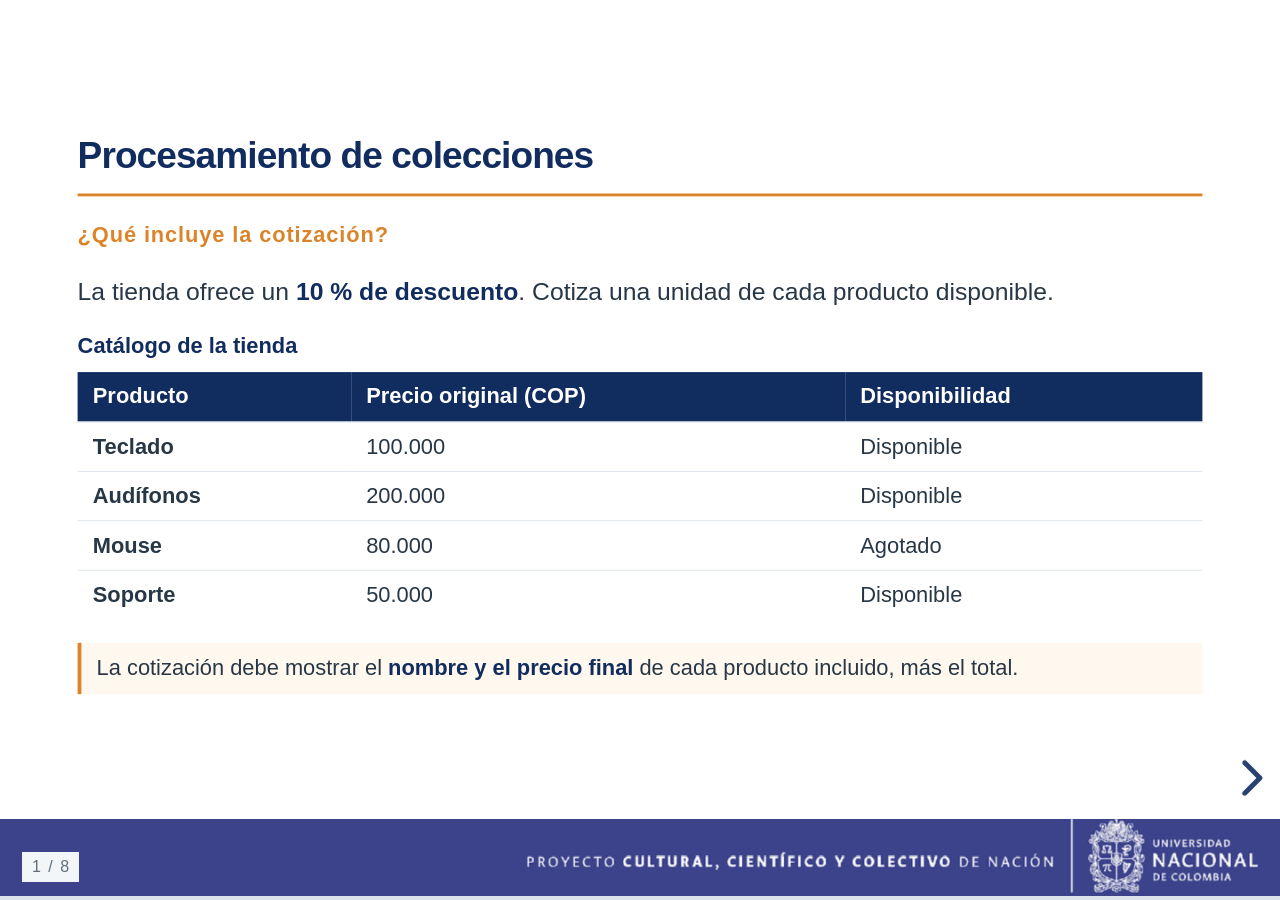
==== presentacion/colecciones.html @ 451fa521 "Presentación y sección 4 totalmente finalizada" ====
<!DOCTYPE html>
<html lang="es">
<head>
  <meta charset="UTF-8">
  <meta name="viewport" content="width=device-width, initial-scale=1">
  <meta name="description" content="Cotización en Scala con operaciones de colecciones, aplicación parcial, contraste imperativo y evaluación perezosa en Binder.">
  <title>Cotizar una promoción · Scala</title>
  <link rel="stylesheet" href="vendor/reveal-5.2.1/dist/reset.css">
  <link rel="stylesheet" href="vendor/reveal-5.2.1/dist/reveal.css">
  <link rel="stylesheet" href="vendor/reveal-5.2.1/dist/theme/white.css">
  <link rel="stylesheet" href="css/styles.css">
  <link rel="stylesheet" href="css/colecciones.css">
</head>
<body>
<noscript>Activa JavaScript para navegar por la presentación.</noscript>
<main class="reveal" aria-label="Procesamiento funcional de colecciones en Scala">
  <div class="slides">
    <section id="problema" aria-labelledby="titulo-problema">
      <h2 id="titulo-problema">Procesamiento de colecciones</h2>
      <p class="eyebrow"> ¿Qué incluye la cotización? </p>
      <p>La tienda ofrece un <strong>10 % de descuento</strong>. Cotiza una unidad de cada producto disponible.</p>
      <table class="catalogo">
        <caption>Catálogo de la tienda</caption>
        <thead><tr><th scope="col">Producto</th><th scope="col">Precio original (COP)</th><th scope="col">Disponibilidad</th></tr></thead>
        <tbody>
          <tr><th scope="row">Teclado</th><td>100.000</td><td>Disponible</td></tr>
          <tr><th scope="row">Audífonos</th><td>200.000</td><td>Disponible</td></tr>
          <tr><th scope="row">Mouse</th><td>80.000</td><td>Agotado</td></tr>
          <tr><th scope="row">Soporte</th><td>50.000</td><td>Disponible</td></tr>
        </tbody>
      </table>
      <p class="callout">La cotización debe mostrar el <strong>nombre y el precio final</strong> de cada producto incluido, más el total.</p>
    </section>

    <section id="contraste" aria-labelledby="titulo-contraste">
      <h2 id="titulo-contraste">Primera solución · Un bucle imperativo</h2>
      <p>El mismo <code>for</code> decide qué incluir, calcula el precio y actualiza el detalle y el total.</p>
      <pre class="pseudocode codigo-imperativo"><code>for (producto &lt;- catalogo) {
  if (producto.disponible) {
    val precioFinal = aplicarDescuento(producto.precio, descuento)
    lineasImperativas += ((producto.nombre, precioFinal))
    totalImperativo += precioFinal
  }
}</code></pre>
      <p><strong>Predice</strong> qué líneas aparecerán y cuánto sumarán.</p>
      <div class="notebook-action">
        <a class="notebook-link" href="https://mybinder.org/v2/gh/JuanDaleman/scala_programacion_funcional/main?urlpath=lab/tree/notebooks/00_prueba_binder.ipynb" target="_blank" rel="noopener">Abrir notebook en Binder <span aria-hidden="true">↗</span></a>
        <span class="caption">Bloque 4.1 · Ejecuta el bucle.</span>
      </div>
    </section>

    <section id="operaciones" aria-labelledby="titulo-operaciones">
      <h2 id="titulo-operaciones">Separemos el bucle en tres operaciones</h2>
      <p>El bucle ya resolvió el problema. Ahora cada operación expresa una decisión y produce un resultado intermedio o final.</p>
      <div class="thirds pasos">
        <div>
          <h3><code>filter</code> · Seleccionar</h3>
          <p>Un predicado devuelve <code>Boolean</code>. Se conservan los productos disponibles.</p>
          <p class="tipo">Lista de productos</p>
        </div>
        <div>
          <h3><code>map</code> · Transformar</h3>
          <p>Una función convierte cada producto en una tupla con su nombre y su precio final.</p>
          <p class="tipo"><code>List[LineaCotizacion]</code></p>
        </div>
        <div>
          <h3><code>foldLeft</code> · Acumular</h3>
          <p>La suma empieza en cero. La función combina el total parcial con el precio de cada línea.</p>
          <p class="tipo">Total en <code>BigDecimal</code></p>
        </div>
      </div>
      <p class="callout"><code>producto =&gt; producto.disponible</code> es una <strong>lambda</strong>. Pasarla como argumento ilustra por qué <code>filter</code> es una operación de orden superior.</p>
    </section>

    <section id="aplicacion-parcial" aria-labelledby="titulo-aplicacion-parcial">
      <h2 id="titulo-aplicacion-parcial">Un nombre para cada línea y una función por campaña</h2>
      <div class="split">
        <div>
          <h3>Alias de tipo</h3>
          <p><code>LineaCotizacion</code> nombra el par <code>(nombre, precioFinal)</code>. Las firmas muestran qué representa el dato y la tupla conserva sus dos componentes.</p>
        </div>
        <div>
          <h3>Currificación y aplicación parcial</h3>
          <p>El método recibe el descuento y los productos en dos listas de parámetros. Al fijar el 10 %, queda una función que espera los productos.</p>
        </div>
      </div>
      <pre class="pseudocode"><code>type LineaCotizacion = (String, BigDecimal)
val cotizarCampana10 = crearLineas(10)
val lineas = cotizarCampana10(disponibles)</code></pre>
      <p class="caption">La segunda llamada aplica la campaña a la lista seleccionada.</p>
    </section>

    <section id="binder" aria-labelledby="titulo-binder">
      <h2 id="titulo-binder">Reconstruyamos la cotización en Binder</h2>
      <p>Vuelve al notebook. Desde el <strong>bloque 4.2</strong>, ejecuta las tres operaciones y compara sus resultados con los del bucle.</p>
      <ol class="demostracion">
        <li><strong>Verifica la selección.</strong> ¿Qué producto queda fuera por disponibilidad?</li>
        <li><strong>Inspecciona las líneas.</strong> ¿Qué datos conserva cada par?</li>
        <li><strong>Comprueba el resultado.</strong> ¿Coinciden los nombres, los precios, el orden y el total?</li>
      </ol>
      <p class="callout">Ya podemos inspeccionar cada resultado por separado. Si la tienda añade un tope, ¿en qué etapa tenemos el precio final disponible?</p>
    </section>

    <section id="evaluacion" aria-labelledby="titulo-evaluacion">
      <h2 id="titulo-evaluacion">¿Qué cambia al calcular el total con una vista?</h2>
      <p>Las dos cadenas dan el mismo total. La diferencia está en cuándo se producen las líneas.</p>
      <div class="split">
        <div>
          <h3><code>List</code> · Evaluación estricta</h3>
          <p><code>filter</code> entrega la lista de disponibles. <code>map</code> entrega la lista de líneas. Después, <code>foldLeft</code> consume esas líneas.</p>
          <p>El detalle queda listo para mostrarlo y reutilizarlo.</p>
        </div>
        <div>
          <h3><code>view</code> · Evaluación perezosa</h3>
          <p>Cuando <code>foldLeft</code> pide cada línea, la vista filtra y transforma según la demanda.</p>
          <p>Para calcular solo el total, se recorre la entrada una vez y se evitan las listas intermedias.</p>
        </div>
      </div>
      <p class="callout">Ambas variantes son secuenciales. Si volcamos la vista a una lista para mostrar el detalle, esa lista sí se materializa.</p>
    </section>

    <section id="reto" aria-labelledby="titulo-reto">
      <h2 id="titulo-reto">Reto · Un tope por producto</h2>
      <p class="eyebrow">2 minutos · En parejas</p>
      <p>Conserva los productos disponibles cuyo <strong>precio por unidad después del descuento</strong> sea de hasta <strong>90.000 COP</strong>.</p>
      <ol>
        <li>Predice si entra el teclado. Cuesta 100.000 COP y queda en 90.000 COP con el descuento.</li>
        <li>Completa <code>seleccionarConTope</code> y ejecuta la celda de comprobación en Binder.</li>
        <li>Comprueba también los topes de 89.999 y 40.000 COP. Explica qué cambia.</li>
      </ol>
      <p class="callout"><strong>¿En qué etapa va el filtro por precio y por qué queda fuera el mouse?</strong></p>
    </section>

    <section id="promedio" aria-labelledby="titulo-promedio">
      <h2 id="titulo-promedio">Ampliación · ¿Por qué el promedio es seguro?</h2>
      <p>En el reto avanzado agrupamos los productos disponibles y calculamos el precio final promedio de cada categoría.</p>
      <ol>
        <li><code>groupBy</code> crea una clave a partir de un producto existente.</li>
        <li><code>crearLineas</code> genera una línea por cada producto del grupo.</li>
        <li>El número de líneas de cada grupo es positivo. Si la entrada está vacía, no hay grupos que promediar.</li>
      </ol>
      <p class="callout">El resultado tiene tipo <code>Map[String, List[Producto]]</code>. Que cada grupo tenga elementos se deduce de cómo se construye.</p>
    </section>
  </div>
</main>
<script src="vendor/reveal-5.2.1/dist/reveal.js"></script>
<script src="js/presentation.js"></script>
</body>
</html>
---- presentacion/vendor/reveal-5.2.1/dist/reveal.css ----
/**
 * reveal.js 5.2.0
 * https://revealjs.com
 * MIT licensed
 *
 * Copyright (C) 2011-2024 Hakim El Hattab, https://hakim.se
 */

.reveal .r-stretch,.reveal .stretch{max-width:none;max-height:none}.reveal pre.r-stretch code,.reveal pre.stretch code{height:100%;max-height:100%;box-sizing:border-box}.reveal .r-fit-text{display:inline-block;white-space:nowrap}.reveal .r-stack{display:grid;grid-template-rows:100%}.reveal .r-stack>*{grid-area:1/1;margin:auto}.reveal .r-hstack,.reveal .r-vstack{display:flex}.reveal .r-hstack img,.reveal .r-hstack video,.reveal .r-vstack img,.reveal .r-vstack video{min-width:0;min-height:0;object-fit:contain}.reveal .r-vstack{flex-direction:column;align-items:center;justify-content:center}.reveal .r-hstack{flex-direction:row;align-items:center;justify-content:center}.reveal .items-stretch{align-items:stretch}.reveal .items-start{align-items:flex-start}.reveal .items-center{align-items:center}.reveal .items-end{align-items:flex-end}.reveal .justify-between{justify-content:space-between}.reveal .justify-around{justify-content:space-around}.reveal .justify-start{justify-content:flex-start}.reveal .justify-center{justify-content:center}.reveal .justify-end{justify-content:flex-end}html.reveal-full-page{width:100%;height:100%;height:100vh;height:calc(var(--vh,1vh) * 100);height:100dvh;overflow:hidden}.reveal-viewport{height:100%;overflow:hidden;position:relative;line-height:1;margin:0;background-color:#fff;color:#000;--r-controls-spacing:12px;--r-overlay-header-height:40px;--r-overlay-margin:0px;--r-overlay-padding:6px;--r-overlay-gap:5px}@media screen and (max-width:1024px),(max-height:768px){.reveal-viewport{--r-overlay-header-height:26px}}.reveal-viewport:fullscreen{top:0!important;left:0!important;width:100%!important;height:100%!important;transform:none!important}.reveal .fragment{transition:all .2s ease}.reveal .fragment:not(.custom){opacity:0;visibility:hidden;will-change:opacity}.reveal .fragment.visible{opacity:1;visibility:inherit}.reveal .fragment.disabled{transition:none}.reveal .fragment.grow{opacity:1;visibility:inherit}.reveal .fragment.grow.visible{transform:scale(1.3)}.reveal .fragment.shrink{opacity:1;visibility:inherit}.reveal .fragment.shrink.visible{transform:scale(.7)}.reveal .fragment.zoom-in{transform:scale(.1)}.reveal .fragment.zoom-in.visible{transform:none}.reveal .fragment.fade-out{opacity:1;visibility:inherit}.reveal .fragment.fade-out.visible{opacity:0;visibility:hidden}.reveal .fragment.semi-fade-out{opacity:1;visibility:inherit}.reveal .fragment.semi-fade-out.visible{opacity:.5;visibility:inherit}.reveal .fragment.strike{opacity:1;visibility:inherit}.reveal .fragment.strike.visible{text-decoration:line-through}.reveal .fragment.fade-up{transform:translate(0,40px)}.reveal .fragment.fade-up.visible{transform:translate(0,0)}.reveal .fragment.fade-down{transform:translate(0,-40px)}.reveal .fragment.fade-down.visible{transform:translate(0,0)}.reveal .fragment.fade-right{transform:translate(-40px,0)}.reveal .fragment.fade-right.visible{transform:translate(0,0)}.reveal .fragment.fade-left{transform:translate(40px,0)}.reveal .fragment.fade-left.visible{transform:translate(0,0)}.reveal .fragment.current-visible,.reveal .fragment.fade-in-then-out{opacity:0;visibility:hidden}.reveal .fragment.current-visible.current-fragment,.reveal .fragment.fade-in-then-out.current-fragment{opacity:1;visibility:inherit}.reveal .fragment.fade-in-then-semi-out{opacity:0;visibility:hidden}.reveal .fragment.fade-in-then-semi-out.visible{opacity:.5;visibility:inherit}.reveal .fragment.fade-in-then-semi-out.current-fragment{opacity:1;visibility:inherit}.reveal .fragment.highlight-blue,.reveal .fragment.highlight-current-blue,.reveal .fragment.highlight-current-green,.reveal .fragment.highlight-current-red,.reveal .fragment.highlight-green,.reveal .fragment.highlight-red{opacity:1;visibility:inherit}.reveal .fragment.highlight-red.visible{color:#ff2c2d}.reveal .fragment.highlight-green.visible{color:#17ff2e}.reveal .fragment.highlight-blue.visible{color:#1b91ff}.reveal .fragment.highlight-current-red.current-fragment{color:#ff2c2d}.reveal .fragment.highlight-current-green.current-fragment{color:#17ff2e}.reveal .fragment.highlight-current-blue.current-fragment{color:#1b91ff}.reveal:after{content:"";font-style:italic}.reveal iframe{z-index:1}.reveal a{position:relative}@keyframes bounce-right{0%,10%,25%,40%,50%{transform:translateX(0)}20%{transform:translateX(10px)}30%{transform:translateX(-5px)}}@keyframes bounce-left{0%,10%,25%,40%,50%{transform:translateX(0)}20%{transform:translateX(-10px)}30%{transform:translateX(5px)}}@keyframes bounce-down{0%,10%,25%,40%,50%{transform:translateY(0)}20%{transform:translateY(10px)}30%{transform:translateY(-5px)}}.reveal .controls{display:none;position:absolute;top:auto;bottom:var(--r-controls-spacing);right:var(--r-controls-spacing);left:auto;z-index:11;color:#000;pointer-events:none;font-size:10px}.reveal .controls button{position:absolute;padding:0;background-color:transparent;border:0;outline:0;cursor:pointer;color:currentColor;transform:scale(.9999);transition:color .2s ease,opacity .2s ease,transform .2s ease;z-index:2;pointer-events:auto;font-size:inherit;visibility:hidden;opacity:0;-webkit-appearance:none;-webkit-tap-highlight-color:transparent}.reveal .controls .controls-arrow:after,.reveal .controls .controls-arrow:before{content:"";position:absolute;top:0;left:0;width:2.6em;height:.5em;border-radius:.25em;background-color:currentColor;transition:all .15s ease,background-color .8s ease;transform-origin:.2em 50%;will-change:transform}.reveal .controls .controls-arrow{position:relative;width:3.6em;height:3.6em}.reveal .controls .controls-arrow:before{transform:translateX(.5em) translateY(1.55em) rotate(45deg)}.reveal .controls .controls-arrow:after{transform:translateX(.5em) translateY(1.55em) rotate(-45deg)}.reveal .controls .controls-arrow:hover:before{transform:translateX(.5em) translateY(1.55em) rotate(40deg)}.reveal .controls .controls-arrow:hover:after{transform:translateX(.5em) translateY(1.55em) rotate(-40deg)}.reveal .controls .controls-arrow:active:before{transform:translateX(.5em) translateY(1.55em) rotate(36deg)}.reveal .controls .controls-arrow:active:after{transform:translateX(.5em) translateY(1.55em) rotate(-36deg)}.reveal .controls .navigate-left{right:6.4em;bottom:3.2em;transform:translateX(-10px)}.reveal .controls .navigate-left.highlight{animation:bounce-left 2s 50 both ease-out}.reveal .controls .navigate-right{right:0;bottom:3.2em;transform:translateX(10px)}.reveal .controls .navigate-right .controls-arrow{transform:rotate(180deg)}.reveal .controls .navigate-right.highlight{animation:bounce-right 2s 50 both ease-out}.reveal .controls .navigate-up{right:3.2em;bottom:6.4em;transform:translateY(-10px)}.reveal .controls .navigate-up .controls-arrow{transform:rotate(90deg)}.reveal .controls .navigate-down{right:3.2em;bottom:-1.4em;padding-bottom:1.4em;transform:translateY(10px)}.reveal .controls .navigate-down .controls-arrow{transform:rotate(-90deg)}.reveal .controls .navigate-down.highlight{animation:bounce-down 2s 50 both ease-out}.reveal .controls[data-controls-back-arrows=faded] .navigate-up.enabled{opacity:.3}.reveal .controls[data-controls-back-arrows=faded] .navigate-up.enabled:hover{opacity:1}.reveal .controls[data-controls-back-arrows=hidden] .navigate-up.enabled{opacity:0;visibility:hidden}.reveal .controls .enabled{visibility:visible;opacity:.9;cursor:pointer;transform:none}.reveal .controls .enabled.fragmented{opacity:.5}.reveal .controls .enabled.fragmented:hover,.reveal .controls .enabled:hover{opacity:1}.reveal:not(.rtl) .controls[data-controls-back-arrows=faded] .navigate-left.enabled{opacity:.3}.reveal:not(.rtl) .controls[data-controls-back-arrows=faded] .navigate-left.enabled:hover{opacity:1}.reveal:not(.rtl) .controls[data-controls-back-arrows=hidden] .navigate-left.enabled{opacity:0;visibility:hidden}.reveal.rtl .controls[data-controls-back-arrows=faded] .navigate-right.enabled{opacity:.3}.reveal.rtl .controls[data-controls-back-arrows=faded] .navigate-right.enabled:hover{opacity:1}.reveal.rtl .controls[data-controls-back-arrows=hidden] .navigate-right.enabled{opacity:0;visibility:hidden}.reveal[data-navigation-mode=linear].has-horizontal-slides .navigate-down,.reveal[data-navigation-mode=linear].has-horizontal-slides .navigate-up{display:none}.reveal:not(.has-vertical-slides) .controls .navigate-left,.reveal[data-navigation-mode=linear].has-horizontal-slides .navigate-left{bottom:1.4em;right:5.5em}.reveal:not(.has-vertical-slides) .controls .navigate-right,.reveal[data-navigation-mode=linear].has-horizontal-slides .navigate-right{bottom:1.4em;right:.5em}.reveal:not(.has-horizontal-slides) .controls .navigate-up{right:1.4em;bottom:5em}.reveal:not(.has-horizontal-slides) .controls .navigate-down{right:1.4em;bottom:.5em}.reveal.has-dark-background .controls{color:#fff}.reveal.has-light-background .controls{color:#000}.reveal.no-hover .controls .controls-arrow:active:before,.reveal.no-hover .controls .controls-arrow:hover:before{transform:translateX(.5em) translateY(1.55em) rotate(45deg)}.reveal.no-hover .controls .controls-arrow:active:after,.reveal.no-hover .controls .controls-arrow:hover:after{transform:translateX(.5em) translateY(1.55em) rotate(-45deg)}@media screen and (min-width:500px){.reveal-viewport{--r-controls-spacing:0.8em}.reveal .controls[data-controls-layout=edges]{top:0;right:0;bottom:0;left:0}.reveal .controls[data-controls-layout=edges] .navigate-down,.reveal .controls[data-controls-layout=edges] .navigate-left,.reveal .controls[data-controls-layout=edges] .navigate-right,.reveal .controls[data-controls-layout=edges] .navigate-up{bottom:auto;right:auto}.reveal .controls[data-controls-layout=edges] .navigate-left{top:50%;left:var(--r-controls-spacing);margin-top:-1.8em}.reveal .controls[data-controls-layout=edges] .navigate-right{top:50%;right:var(--r-controls-spacing);margin-top:-1.8em}.reveal .controls[data-controls-layout=edges] .navigate-up{top:var(--r-controls-spacing);left:50%;margin-left:-1.8em}.reveal .controls[data-controls-layout=edges] .navigate-down{bottom:calc(var(--r-controls-spacing) - 1.4em + .3em);left:50%;margin-left:-1.8em}}.reveal .progress{position:absolute;display:none;height:3px;width:100%;bottom:0;left:0;z-index:10;background-color:rgba(0,0,0,.2);color:#fff}.reveal .progress:after{content:"";display:block;position:absolute;height:10px;width:100%;top:-10px}.reveal .progress span{display:block;height:100%;width:100%;background-color:currentColor;transition:transform .8s cubic-bezier(.26,.86,.44,.985);transform-origin:0 0;transform:scaleX(0)}.reveal .slide-number{position:absolute;display:block;right:8px;bottom:8px;z-index:31;font-family:Helvetica,sans-serif;font-size:12px;line-height:1;color:#fff;background-color:rgba(0,0,0,.4);padding:5px}.reveal .slide-number a{color:currentColor}.reveal .slide-number-delimiter{margin:0 3px}.reveal{position:relative;width:100%;height:100%;overflow:hidden;touch-action:pinch-zoom}.reveal.embedded{touch-action:pan-y}.reveal.embedded.is-vertical-slide{touch-action:none}.reveal .slides{position:absolute;width:100%;height:100%;top:0;right:0;bottom:0;left:0;margin:auto;pointer-events:none;overflow:visible;z-index:1;text-align:center;perspective:600px;perspective-origin:50% 40%}.reveal .slides>section{perspective:600px}.reveal .slides>section,.reveal .slides>section>section{display:none;position:absolute;width:100%;pointer-events:auto;z-index:10;transform-style:flat;transition:transform-origin .8s cubic-bezier(.26,.86,.44,.985),transform .8s cubic-bezier(.26,.86,.44,.985),visibility .8s cubic-bezier(.26,.86,.44,.985),opacity .8s cubic-bezier(.26,.86,.44,.985)}.reveal[data-transition-speed=fast] .slides section{transition-duration:.4s}.reveal[data-transition-speed=slow] .slides section{transition-duration:1.2s}.reveal .slides section[data-transition-speed=fast]{transition-duration:.4s}.reveal .slides section[data-transition-speed=slow]{transition-duration:1.2s}.reveal .slides>section.stack{padding-top:0;padding-bottom:0;pointer-events:none;height:100%}.reveal .slides>section.present,.reveal .slides>section>section.present{display:block;z-index:11;opacity:1}.reveal .slides>section:empty,.reveal .slides>section>section:empty,.reveal .slides>section>section[data-background-interactive],.reveal .slides>section[data-background-interactive]{pointer-events:none}.reveal.center,.reveal.center .slides,.reveal.center .slides section{min-height:0!important}.reveal .slides>section:not(.present),.reveal .slides>section>section:not(.present){pointer-events:none}.reveal.overview .slides>section,.reveal.overview .slides>section>section{pointer-events:auto}.reveal .slides>section.future,.reveal .slides>section.future>section,.reveal .slides>section.past,.reveal .slides>section.past>section,.reveal .slides>section>section.future,.reveal .slides>section>section.past{opacity:0}.reveal .slides>section[data-transition=slide].past,.reveal .slides>section[data-transition~=slide-out].past,.reveal.slide .slides>section:not([data-transition]).past{transform:translate(-150%,0)}.reveal .slides>section[data-transition=slide].future,.reveal .slides>section[data-transition~=slide-in].future,.reveal.slide .slides>section:not([data-transition]).future{transform:translate(150%,0)}.reveal .slides>section>section[data-transition=slide].past,.reveal .slides>section>section[data-transition~=slide-out].past,.reveal.slide .slides>section>section:not([data-transition]).past{transform:translate(0,-150%)}.reveal .slides>section>section[data-transition=slide].future,.reveal .slides>section>section[data-transition~=slide-in].future,.reveal.slide .slides>section>section:not([data-transition]).future{transform:translate(0,150%)}.reveal .slides>section[data-transition=linear].past,.reveal .slides>section[data-transition~=linear-out].past,.reveal.linear .slides>section:not([data-transition]).past{transform:translate(-150%,0)}.reveal .slides>section[data-transition=linear].future,.reveal .slides>section[data-transition~=linear-in].future,.reveal.linear .slides>section:not([data-transition]).future{transform:translate(150%,0)}.reveal .slides>section>section[data-transition=linear].past,.reveal .slides>section>section[data-transition~=linear-out].past,.reveal.linear .slides>section>section:not([data-transition]).past{transform:translate(0,-150%)}.reveal .slides>section>section[data-transition=linear].future,.reveal .slides>section>section[data-transition~=linear-in].future,.reveal.linear .slides>section>section:not([data-transition]).future{transform:translate(0,150%)}.reveal .slides section[data-transition=default].stack,.reveal.default .slides section.stack{transform-style:preserve-3d}.reveal .slides>section[data-transition=default].past,.reveal .slides>section[data-transition~=default-out].past,.reveal.default .slides>section:not([data-transition]).past{transform:translate3d(-100%,0,0) rotateY(-90deg) translate3d(-100%,0,0)}.reveal .slides>section[data-transition=default].future,.reveal .slides>section[data-transition~=default-in].future,.reveal.default .slides>section:not([data-transition]).future{transform:translate3d(100%,0,0) rotateY(90deg) translate3d(100%,0,0)}.reveal .slides>section>section[data-transition=default].past,.reveal .slides>section>section[data-transition~=default-out].past,.reveal.default .slides>section>section:not([data-transition]).past{transform:translate3d(0,-300px,0) rotateX(70deg) translate3d(0,-300px,0)}.reveal .slides>section>section[data-transition=default].future,.reveal .slides>section>section[data-transition~=default-in].future,.reveal.default .slides>section>section:not([data-transition]).future{transform:translate3d(0,300px,0) rotateX(-70deg) translate3d(0,300px,0)}.reveal .slides section[data-transition=convex].stack,.reveal.convex .slides section.stack{transform-style:preserve-3d}.reveal .slides>section[data-transition=convex].past,.reveal .slides>section[data-transition~=convex-out].past,.reveal.convex .slides>section:not([data-transition]).past{transform:translate3d(-100%,0,0) rotateY(-90deg) translate3d(-100%,0,0)}.reveal .slides>section[data-transition=convex].future,.reveal .slides>section[data-transition~=convex-in].future,.reveal.convex .slides>section:not([data-transition]).future{transform:translate3d(100%,0,0) rotateY(90deg) translate3d(100%,0,0)}.reveal .slides>section>section[data-transition=convex].past,.reveal .slides>section>section[data-transition~=convex-out].past,.reveal.convex .slides>section>section:not([data-transition]).past{transform:translate3d(0,-300px,0) rotateX(70deg) translate3d(0,-300px,0)}.reveal .slides>section>section[data-transition=convex].future,.reveal .slides>section>section[data-transition~=convex-in].future,.reveal.convex .slides>section>section:not([data-transition]).future{transform:translate3d(0,300px,0) rotateX(-70deg) translate3d(0,300px,0)}.reveal .slides section[data-transition=concave].stack,.reveal.concave .slides section.stack{transform-style:preserve-3d}.reveal .slides>section[data-transition=concave].past,.reveal .slides>section[data-transition~=concave-out].past,.reveal.concave .slides>section:not([data-transition]).past{transform:translate3d(-100%,0,0) rotateY(90deg) translate3d(-100%,0,0)}.reveal .slides>section[data-transition=concave].future,.reveal .slides>section[data-transition~=concave-in].future,.reveal.concave .slides>section:not([data-transition]).future{transform:translate3d(100%,0,0) rotateY(-90deg) translate3d(100%,0,0)}.reveal .slides>section>section[data-transition=concave].past,.reveal .slides>section>section[data-transition~=concave-out].past,.reveal.concave .slides>section>section:not([data-transition]).past{transform:translate3d(0,-80%,0) rotateX(-70deg) translate3d(0,-80%,0)}.reveal .slides>section>section[data-transition=concave].future,.reveal .slides>section>section[data-transition~=concave-in].future,.reveal.concave .slides>section>section:not([data-transition]).future{transform:translate3d(0,80%,0) rotateX(70deg) translate3d(0,80%,0)}.reveal .slides section[data-transition=zoom],.reveal.zoom .slides section:not([data-transition]){transition-timing-function:ease}.reveal .slides>section[data-transition=zoom].past,.reveal .slides>section[data-transition~=zoom-out].past,.reveal.zoom .slides>section:not([data-transition]).past{visibility:hidden;transform:scale(16)}.reveal .slides>section[data-transition=zoom].future,.reveal .slides>section[data-transition~=zoom-in].future,.reveal.zoom .slides>section:not([data-transition]).future{visibility:hidden;transform:scale(.2)}.reveal .slides>section>section[data-transition=zoom].past,.reveal .slides>section>section[data-transition~=zoom-out].past,.reveal.zoom .slides>section>section:not([data-transition]).past{transform:scale(16)}.reveal .slides>section>section[data-transition=zoom].future,.reveal .slides>section>section[data-transition~=zoom-in].future,.reveal.zoom .slides>section>section:not([data-transition]).future{transform:scale(.2)}.reveal.cube .slides{perspective:1300px}.reveal.cube .slides section{padding:30px;min-height:700px;backface-visibility:hidden;box-sizing:border-box;transform-style:preserve-3d}.reveal.center.cube .slides section{min-height:0}.reveal.cube .slides section:not(.stack):before{content:"";position:absolute;display:block;width:100%;height:100%;left:0;top:0;background:rgba(0,0,0,.1);border-radius:4px;transform:translateZ(-20px)}.reveal.cube .slides section:not(.stack):after{content:"";position:absolute;display:block;width:90%;height:30px;left:5%;bottom:0;background:0 0;z-index:1;border-radius:4px;box-shadow:0 95px 25px rgba(0,0,0,.2);transform:translateZ(-90px) rotateX(65deg)}.reveal.cube .slides>section.stack{padding:0;background:0 0}.reveal.cube .slides>section.past{transform-origin:100% 0;transform:translate3d(-100%,0,0) rotateY(-90deg)}.reveal.cube .slides>section.future{transform-origin:0 0;transform:translate3d(100%,0,0) rotateY(90deg)}.reveal.cube .slides>section>section.past{transform-origin:0 100%;transform:translate3d(0,-100%,0) rotateX(90deg)}.reveal.cube .slides>section>section.future{transform-origin:0 0;transform:translate3d(0,100%,0) rotateX(-90deg)}.reveal.page .slides{perspective-origin:0 50%;perspective:3000px}.reveal.page .slides section{padding:30px;min-height:700px;box-sizing:border-box;transform-style:preserve-3d}.reveal.page .slides section.past{z-index:12}.reveal.page .slides section:not(.stack):before{content:"";position:absolute;display:block;width:100%;height:100%;left:0;top:0;background:rgba(0,0,0,.1);transform:translateZ(-20px)}.reveal.page .slides section:not(.stack):after{content:"";position:absolute;display:block;width:90%;height:30px;left:5%;bottom:0;background:0 0;z-index:1;border-radius:4px;box-shadow:0 95px 25px rgba(0,0,0,.2);transform:translateZ(-90px) rotateX(65deg)}.reveal.page .slides>section.stack{padding:0;background:0 0}.reveal.page .slides>section.past{transform-origin:0 0;transform:translate3d(-40%,0,0) rotateY(-80deg)}.reveal.page .slides>section.future{transform-origin:100% 0;transform:translate3d(0,0,0)}.reveal.page .slides>section>section.past{transform-origin:0 0;transform:translate3d(0,-40%,0) rotateX(80deg)}.reveal.page .slides>section>section.future{transform-origin:0 100%;transform:translate3d(0,0,0)}.reveal .slides section[data-transition=fade],.reveal.fade .slides section:not([data-transition]),.reveal.fade .slides>section>section:not([data-transition]){transform:none;transition:opacity .5s}.reveal.fade.overview .slides section,.reveal.fade.overview .slides>section>section{transition:none}.reveal .slides section[data-transition=none],.reveal.none .slides section:not([data-transition]){transform:none;transition:none}.reveal .pause-overlay{position:absolute;top:0;left:0;width:100%;height:100%;background:#000;visibility:hidden;opacity:0;z-index:100;transition:all 1s ease}.reveal .pause-overlay .resume-button{position:absolute;bottom:20px;right:20px;color:#ccc;border-radius:2px;padding:6px 14px;border:2px solid #ccc;font-size:16px;background:0 0;cursor:pointer}.reveal .pause-overlay .resume-button:hover{color:#fff;border-color:#fff}.reveal.paused .pause-overlay{visibility:visible;opacity:1}.reveal .no-transition,.reveal .no-transition *,.reveal .slides.disable-slide-transitions section{transition:none!important}.reveal .slides.disable-slide-transitions section{transform:none!important}.reveal .backgrounds{position:absolute;width:100%;height:100%;top:0;left:0;perspective:600px}.reveal .slide-background{display:none;position:absolute;width:100%;height:100%;opacity:0;visibility:hidden;overflow:hidden;background-color:rgba(0,0,0,0);transition:all .8s cubic-bezier(.26,.86,.44,.985)}.reveal .slide-background-content{position:absolute;width:100%;height:100%;background-position:50% 50%;background-repeat:no-repeat;background-size:cover}.reveal .slide-background.stack{display:block}.reveal .slide-background.present{opacity:1;visibility:visible;z-index:2}.print-pdf .reveal .slide-background{opacity:1!important;visibility:visible!important}.reveal .slide-background video{position:absolute;width:100%;height:100%;max-width:none;max-height:none;top:0;left:0;object-fit:cover}.reveal .slide-background[data-background-size=contain] video{object-fit:contain}.reveal>.backgrounds .slide-background[data-background-transition=none],.reveal[data-background-transition=none]>.backgrounds .slide-background:not([data-background-transition]){transition:none}.reveal>.backgrounds .slide-background[data-background-transition=slide],.reveal[data-background-transition=slide]>.backgrounds .slide-background:not([data-background-transition]){opacity:1}.reveal>.backgrounds .slide-background.past[data-background-transition=slide],.reveal[data-background-transition=slide]>.backgrounds .slide-background.past:not([data-background-transition]){transform:translate(-100%,0)}.reveal>.backgrounds .slide-background.future[data-background-transition=slide],.reveal[data-background-transition=slide]>.backgrounds .slide-background.future:not([data-background-transition]){transform:translate(100%,0)}.reveal>.backgrounds .slide-background>.slide-background.past[data-background-transition=slide],.reveal[data-background-transition=slide]>.backgrounds .slide-background>.slide-background.past:not([data-background-transition]){transform:translate(0,-100%)}.reveal>.backgrounds .slide-background>.slide-background.future[data-background-transition=slide],.reveal[data-background-transition=slide]>.backgrounds .slide-background>.slide-background.future:not([data-background-transition]){transform:translate(0,100%)}.reveal>.backgrounds .slide-background.past[data-background-transition=convex],.reveal[data-background-transition=convex]>.backgrounds .slide-background.past:not([data-background-transition]){opacity:0;transform:translate3d(-100%,0,0) rotateY(-90deg) translate3d(-100%,0,0)}.reveal>.backgrounds .slide-background.future[data-background-transition=convex],.reveal[data-background-transition=convex]>.backgrounds .slide-background.future:not([data-background-transition]){opacity:0;transform:translate3d(100%,0,0) rotateY(90deg) translate3d(100%,0,0)}.reveal>.backgrounds .slide-background>.slide-background.past[data-background-transition=convex],.reveal[data-background-transition=convex]>.backgrounds .slide-background>.slide-background.past:not([data-background-transition]){opacity:0;transform:translate3d(0,-100%,0) rotateX(90deg) translate3d(0,-100%,0)}.reveal>.backgrounds .slide-background>.slide-background.future[data-background-transition=convex],.reveal[data-background-transition=convex]>.backgrounds .slide-background>.slide-background.future:not([data-background-transition]){opacity:0;transform:translate3d(0,100%,0) rotateX(-90deg) translate3d(0,100%,0)}.reveal>.backgrounds .slide-background.past[data-background-transition=concave],.reveal[data-background-transition=concave]>.backgrounds .slide-background.past:not([data-background-transition]){opacity:0;transform:translate3d(-100%,0,0) rotateY(90deg) translate3d(-100%,0,0)}.reveal>.backgrounds .slide-background.future[data-background-transition=concave],.reveal[data-background-transition=concave]>.backgrounds .slide-background.future:not([data-background-transition]){opacity:0;transform:translate3d(100%,0,0) rotateY(-90deg) translate3d(100%,0,0)}.reveal>.backgrounds .slide-background>.slide-background.past[data-background-transition=concave],.reveal[data-background-transition=concave]>.backgrounds .slide-background>.slide-background.past:not([data-background-transition]){opacity:0;transform:translate3d(0,-100%,0) rotateX(-90deg) translate3d(0,-100%,0)}.reveal>.backgrounds .slide-background>.slide-background.future[data-background-transition=concave],.reveal[data-background-transition=concave]>.backgrounds .slide-background>.slide-background.future:not([data-background-transition]){opacity:0;transform:translate3d(0,100%,0) rotateX(90deg) translate3d(0,100%,0)}.reveal>.backgrounds .slide-background[data-background-transition=zoom],.reveal[data-background-transition=zoom]>.backgrounds .slide-background:not([data-background-transition]){transition-timing-function:ease}.reveal>.backgrounds .slide-background.past[data-background-transition=zoom],.reveal[data-background-transition=zoom]>.backgrounds .slide-background.past:not([data-background-transition]){opacity:0;visibility:hidden;transform:scale(16)}.reveal>.backgrounds .slide-background.future[data-background-transition=zoom],.reveal[data-background-transition=zoom]>.backgrounds .slide-background.future:not([data-background-transition]){opacity:0;visibility:hidden;transform:scale(.2)}.reveal>.backgrounds .slide-background>.slide-background.past[data-background-transition=zoom],.reveal[data-background-transition=zoom]>.backgrounds .slide-background>.slide-background.past:not([data-background-transition]){opacity:0;visibility:hidden;transform:scale(16)}.reveal>.backgrounds .slide-background>.slide-background.future[data-background-transition=zoom],.reveal[data-background-transition=zoom]>.backgrounds .slide-background>.slide-background.future:not([data-background-transition]){opacity:0;visibility:hidden;transform:scale(.2)}.reveal[data-transition-speed=fast]>.backgrounds .slide-background{transition-duration:.4s}.reveal[data-transition-speed=slow]>.backgrounds .slide-background{transition-duration:1.2s}.reveal [data-auto-animate-target^=unmatched]{will-change:opacity}.reveal section[data-auto-animate]:not(.stack):not([data-auto-animate=running]) [data-auto-animate-target^=unmatched]{opacity:0}.reveal.overview{perspective-origin:50% 50%;perspective:700px}.reveal.overview .slides section{height:100%;top:0!important;opacity:1!important;overflow:hidden;visibility:visible!important;cursor:pointer;box-sizing:border-box}.reveal.overview .slides section.present,.reveal.overview .slides section:hover{outline:10px solid rgba(150,150,150,.4);outline-offset:10px}.reveal.overview .slides section .fragment{opacity:1;transition:none}.reveal.overview .slides section:after,.reveal.overview .slides section:before{display:none!important}.reveal.overview .slides>section.stack{padding:0;top:0!important;background:0 0;outline:0;overflow:visible}.reveal.overview .backgrounds{perspective:inherit}.reveal.overview .backgrounds .slide-background{opacity:1;visibility:visible;outline:10px solid rgba(150,150,150,.1);outline-offset:10px}.reveal.overview .backgrounds .slide-background.stack{overflow:visible}.reveal.overview .slides section,.reveal.overview-deactivating .slides section{transition:none}.reveal.overview .backgrounds .slide-background,.reveal.overview-deactivating .backgrounds .slide-background{transition:none}.reveal.rtl .slides,.reveal.rtl .slides h1,.reveal.rtl .slides h2,.reveal.rtl .slides h3,.reveal.rtl .slides h4,.reveal.rtl .slides h5,.reveal.rtl .slides h6{direction:rtl;font-family:sans-serif}.reveal.rtl code,.reveal.rtl pre{direction:ltr}.reveal.rtl ol,.reveal.rtl ul{text-align:right}.reveal.rtl .progress span{transform-origin:100% 0}.reveal.has-parallax-background .backgrounds{transition:all .8s ease}.reveal.has-parallax-background[data-transition-speed=fast] .backgrounds{transition-duration:.4s}.reveal.has-parallax-background[data-transition-speed=slow] .backgrounds{transition-duration:1.2s}@keyframes fade-in{from{opacity:0}to{opacity:1}}@keyframes scale-up{from{transform:scale(.95)}to{transform:scale(1)}}.reveal [data-preview-image],.reveal [data-preview-link]:not(a):not([data-preview-link=false]),.reveal [data-preview-video]{cursor:zoom-in}.r-overlay{position:absolute;top:var(--r-overlay-margin);right:var(--r-overlay-margin);bottom:var(--r-overlay-margin);left:var(--r-overlay-margin);border-radius:min(var(--r-overlay-margin),6px);z-index:99;background:rgba(0,0,0,.95);-webkit-backdrop-filter:blur(10px);backdrop-filter:blur(10px);transition:all .3s ease;color:#fff;animation:fade-in .3s ease;font-family:ui-sans-serif,system-ui,-apple-system,Helvetica,sans-serif}.r-overlay-viewport{position:absolute;top:var(--r-overlay-padding);right:var(--r-overlay-padding);bottom:var(--r-overlay-padding);left:var(--r-overlay-padding);gap:var(--r-overlay-gap);display:flex;flex-direction:column}.r-overlay-header{display:flex;z-index:2;box-sizing:border-box;align-items:center;justify-content:flex-end;height:var(--r-overlay-header-height);gap:6px}.r-overlay-header .r-overlay-button{all:unset;display:flex;align-items:center;justify-content:center;min-width:var(--r-overlay-header-height);min-height:var(--r-overlay-header-height);padding:0 calc(var(--r-overlay-header-height)/ 4);opacity:1;border-radius:6px;font-size:18px;gap:8px;cursor:pointer;box-sizing:border-box}.r-overlay-header .r-overlay-button:hover{opacity:1;background-color:rgba(255,255,255,.15)}.r-overlay-header .icon{display:inline-block;width:20px;height:20px;background-position:50% 50%;background-size:100%;background-repeat:no-repeat}.r-overlay-close .icon{background-image:url([data-uri])}.r-overlay-external .icon{background-image:url([data-uri])}.r-overlay-content{position:relative;display:grid;place-items:center;border-radius:6px;overflow:hidden;flex-grow:1;background-color:rgba(20,20,20,.8);animation:scale-up .5s cubic-bezier(.26,.86,.44,.985)}.r-overlay-spinner{position:absolute;display:block;top:50%;left:50%;width:32px;height:32px;margin:-16px 0 0 -16px;z-index:10;background-image:url([data-uri]%2F%2F%2F6%2Bvr8nJybW1tcDAwOjo6Nvb26ioqKOjo7Ozs%2FLy8vz8%2FAAAAAAAAAAAACH%2FC05FVFNDQVBFMi4wAwEAAAAh%2FhpDcmVhdGVkIHdpdGggYWpheGxvYWQuaW5mbwAh%[base64]%2FV%2FnmOM82XiHRLYKhKP1oZmADdEAAAh%2BQQJCgAAACwAAAAAIAAgAAAE6hDISWlZpOrNp1lGNRSdRpDUolIGw5RUYhhHukqFu8DsrEyqnWThGvAmhVlteBvojpTDDBUEIFwMFBRAmBkSgOrBFZogCASwBDEY%2FCZSg7GSE0gSCjQBMVG023xWBhklAnoEdhQEfyNqMIcKjhRsjEdnezB%2BA4k8gTwJhFuiW4dokXiloUepBAp5qaKpp6%2BHo7aWW54wl7obvEe0kRuoplCGepwSx2jJvqHEmGt6whJpGpfJCHmOoNHKaHx61WiSR92E4lbFoq%2BB6QDtuetcaBPnW6%2BO7wDHpIiK9SaVK5GgV543tzjgGcghAgAh%[base64]%2B%2BG%2Bw48edZPK%2BM6hLJpQg484enXIdQFSS1u6UhksENEQAAIfkECQoAAAAsAAAAACAAIAAABOcQyEmpGKLqzWcZRVUQnZYg1aBSh2GUVEIQ2aQOE%2BG%2BcD4ntpWkZQj1JIiZIogDFFyHI0UxQwFugMSOFIPJftfVAEoZLBbcLEFhlQiqGp1Vd140AUklUN3eCA51C1EWMzMCezCBBmkxVIVHBWd3HHl9JQOIJSdSnJ0TDKChCwUJjoWMPaGqDKannasMo6WnM562R5YluZRwur0wpgqZE7NKUm%2BFNRPIhjBJxKZteWuIBMN4zRMIVIhffcgojwCF117i4nlLnY5ztRLsnOk%2BaV%2BoJY7V7m76PdkS4trKcdg0Zc0tTcKkRAAAIfkECQoAAAAsAAAAACAAIAAABO4QyEkpKqjqzScpRaVkXZWQEximw1BSCUEIlDohrft6cpKCk5xid5MNJTaAIkekKGQkWyKHkvhKsR7ARmitkAYDYRIbUQRQjWBwJRzChi9CRlBcY1UN4g0%[base64]%[base64]%2BE71SRQeyqUToLA7VxF0JDyIQh%2FMVVPMt1ECZlfcjZJ9mIKoaTl1MRIl5o4CUKXOwmyrCInCKqcWtvadL2SYhyASyNDJ0uIiRMDjI0Fd30%2FiI2UA5GSS5UDj2l6NoqgOgN4gksEBgYFf0FDqKgHnyZ9OX8HrgYHdHpcHQULXAS2qKpENRg7eAMLC7kTBaixUYFkKAzWAAnLC7FLVxLWDBLKCwaKTULgEwbLA4hJtOkSBNqITT3xEgfLpBtzE%2FjiuL04RGEBgwWhShRgQExHBAAh%2BQQJCgAAACwAAAAAIAAgAAAE7xDISWlSqerNpyJKhWRdlSAVoVLCWk6JKlAqAavhO9UkUHsqlE6CwO1cRdCQ8iEIfzFVTzLdRAmZX3I2SfZiCqGk5dTESJeaOAlClzsJsqwiJwiqnFrb2nS9kmIcgEsjQydLiIlHehhpejaIjzh9eomSjZR%[base64]%2BE71SRQeyqUToLA7VxF0JDyIQh%[base64]%2BE71SRQeyqUToLA7VxF0JDyIQh%2FMVVPMt1ECZlfcjZJ9mIKoaTl1MRIl5o4CUKXOwmyrCInCKqcWtvadL2SYhyASyNDJ0uIiUd6GAULDJCRiXo1CpGXDJOUjY%2BYip9DhToJA4RBLwMLCwVDfRgbBAaqqoZ1XBMHswsHtxtFaH1iqaoGNgAIxRpbFAgfPQSqpbgGBqUD1wBXeCYp1AYZ19JJOYgH1KwA4UBvQwXUBxPqVD9L3sbp2BNk2xvvFPJd%2BMFCN6HAAIKgNggY0KtEBAAh%[base64]%2BvsYMDAzZQPC9VCNkDWUhGkuE5PxJNwiUK4UfLzOlD4WvzAHaoG9nxPi5d%2BjYUqfAhhykOFwJWiAAAIfkECQoAAAAsAAAAACAAIAAABPAQyElpUqnqzaciSoVkXVUMFaFSwlpOCcMYlErAavhOMnNLNo8KsZsMZItJEIDIFSkLGQoQTNhIsFehRww2CQLKF0tYGKYSg%2BygsZIuNqJksKgbfgIGepNo2cIUB3V1B3IvNiBYNQaDSTtfhhx0CwVPI0UJe0%2Bbm4g5VgcGoqOcnjmjqDSdnhgEoamcsZuXO1aWQy8KAwOAuTYYGwi7w5h%2BKr0SJ8MFihpNbx%2B4Erq7BYBuzsdiH1jCAzoSfl0rVirNbRXlBBlLX%2BBP0XJLAPGzTkAuAOqb0WT5AH7OcdCm5B8TgRwSRKIHQtaLCwg1RAAAOwAAAAAAAAAAAA%3D%3D);visibility:hidden;opacity:0}.r-overlay-preview .r-overlay-content iframe{width:100%;height:100%;max-width:100%;max-height:100%;border:0;opacity:0;visibility:hidden;transition:all .3s ease}.r-overlay-preview[data-state=loaded] iframe{opacity:1;visibility:visible}.r-overlay-preview .r-overlay-content img,.r-overlay-preview .r-overlay-content video{position:absolute;max-width:100%;max-height:100%;width:100%;height:100%;margin:0;object-fit:scale-down}.r-overlay-preview[data-preview-fit=none] img,.r-overlay-preview[data-preview-fit=none] video{object-fit:none}.r-overlay-preview[data-preview-fit=scale-down] img,.r-overlay-preview[data-preview-fit=scale-down] video{object-fit:scale-down}.r-overlay-preview[data-preview-fit=contain] img,.r-overlay-preview[data-preview-fit=contain] video{object-fit:contain}.r-overlay-preview[data-preview-fit=cover] img,.r-overlay-preview[data-preview-fit=cover] video{object-fit:cover}.r-overlay-preview[data-state=loaded] .r-overlay-content-inner{position:absolute;z-index:-1;left:0;top:45%;width:100%;text-align:center;letter-spacing:normal}.r-overlay-preview .r-overlay-error{font-size:18px;color:orange}.r-overlay-preview .x-frame-error{opacity:0;transition:opacity .3s ease .3s}.r-overlay-preview[data-state=loaded] .x-frame-error{opacity:1}.r-overlay-preview[data-state=loading] .r-overlay-spinner{opacity:.6;visibility:visible}.r-overlay-help .r-overlay-content{overflow:auto}.r-overlay-help-content{max-width:560px;padding:20px 0;margin:auto;text-align:center;letter-spacing:normal}.r-overlay-help-content .title{font-size:20px;margin-top:0}.r-overlay-help .r-overlay-help-content table{border:1px solid #fff;border-collapse:collapse;font-size:16px;text-align:left}.r-overlay-help .r-overlay-help-content table td,.r-overlay-help .r-overlay-help-content table th{width:240px;padding:14px;border:1px solid #fff;vertical-align:middle}.r-overlay-help .r-overlay-help-content table th{padding-top:20px;padding-bottom:20px}.reveal .playback{position:absolute;left:15px;bottom:20px;z-index:30;cursor:pointer;transition:all .4s ease;-webkit-tap-highlight-color:transparent}.reveal.overview .playback{opacity:0;visibility:hidden}.reveal .hljs{min-height:100%}.reveal .hljs table{margin:initial}.reveal .hljs-ln-code,.reveal .hljs-ln-numbers{padding:0;border:0}.reveal .hljs-ln-numbers{opacity:.6;padding-right:.75em;text-align:right;vertical-align:top}.reveal .hljs.has-highlights tr:not(.highlight-line){opacity:.4}.reveal .hljs.has-highlights.fragment{transition:all .2s ease}.reveal .hljs:not(:first-child).fragment{position:absolute;top:0;left:0;width:100%;box-sizing:border-box}.reveal pre[data-auto-animate-target]{overflow:hidden}.reveal pre[data-auto-animate-target] code{height:100%}.reveal .roll{display:inline-block;line-height:1.2;overflow:hidden;vertical-align:top;perspective:400px;perspective-origin:50% 50%}.reveal .roll:hover{background:0 0;text-shadow:none}.reveal .roll span{display:block;position:relative;padding:0 2px;pointer-events:none;transition:all .4s ease;transform-origin:50% 0;transform-style:preserve-3d;backface-visibility:hidden}.reveal .roll:hover span{background:rgba(0,0,0,.5);transform:translate3d(0,0,-45px) rotateX(90deg)}.reveal .roll span:after{content:attr(data-title);display:block;position:absolute;left:0;top:0;padding:0 2px;backface-visibility:hidden;transform-origin:50% 0;transform:translate3d(0,110%,0) rotateX(-90deg)}.reveal aside.notes{display:none}.reveal .speaker-notes{display:none;position:absolute;width:33.3333333333%;height:100%;top:0;left:100%;padding:14px 18px 14px 18px;z-index:1;font-size:18px;line-height:1.4;border:1px solid rgba(0,0,0,.05);color:#222;background-color:#f5f5f5;overflow:auto;box-sizing:border-box;text-align:left;font-family:Helvetica,sans-serif;-webkit-overflow-scrolling:touch}.reveal .speaker-notes .notes-placeholder{color:#ccc;font-style:italic}.reveal .speaker-notes:focus{outline:0}.reveal .speaker-notes:before{content:"Speaker notes";display:block;margin-bottom:10px;opacity:.5}.reveal.show-notes{max-width:75%;overflow:visible}.reveal.show-notes .speaker-notes{display:block}@media screen and (min-width:1600px){.reveal .speaker-notes{font-size:20px}}@media screen and (max-width:1024px){.reveal.show-notes{border-left:0;max-width:none;max-height:70%;max-height:70vh;overflow:visible}.reveal.show-notes .speaker-notes{top:100%;left:0;width:100%;height:30vh;border:0}}@media screen and (max-width:600px){.reveal.show-notes{max-height:60%;max-height:60vh}.reveal.show-notes .speaker-notes{top:100%;height:40vh}.reveal .speaker-notes{font-size:14px}}.reveal .jump-to-slide{position:absolute;top:15px;left:15px;z-index:30;font-size:32px;-webkit-tap-highlight-color:transparent}.reveal .jump-to-slide-input{background:0 0;padding:8px;font-size:inherit;color:currentColor;border:0}.reveal .jump-to-slide-input::placeholder{color:currentColor;opacity:.5}.reveal.has-dark-background .jump-to-slide-input{color:#fff}.reveal.has-light-background .jump-to-slide-input{color:#222}.reveal .jump-to-slide-input:focus{outline:0}.zoomed .reveal *,.zoomed .reveal :after,.zoomed .reveal :before{backface-visibility:visible!important}.zoomed .reveal .controls,.zoomed .reveal .progress{opacity:0}.zoomed .reveal .roll span{background:0 0}.zoomed .reveal .roll span:after{visibility:hidden}.reveal-viewport.loading-scroll-mode{visibility:hidden}.reveal-viewport.reveal-scroll{margin:0 auto;overflow:auto;overflow-x:hidden;overflow-y:auto;z-index:1;--r-scrollbar-width:7px;--r-scrollbar-trigger-size:5px;--r-controls-spacing:8px}@media screen and (max-width:500px){.reveal-viewport.reveal-scroll{--r-scrollbar-width:3px;--r-scrollbar-trigger-size:3px}}.reveal-viewport.reveal-scroll .backgrounds,.reveal-viewport.reveal-scroll .controls,.reveal-viewport.reveal-scroll .playback,.reveal-viewport.reveal-scroll .progress,.reveal-viewport.reveal-scroll .slide-number,.reveal-viewport.reveal-scroll .speaker-notes{display:none!important}.reveal-viewport.reveal-scroll .pause-overlay,.reveal-viewport.reveal-scroll .r-overlay{position:fixed}.reveal-viewport.reveal-scroll .reveal{overflow:visible;touch-action:manipulation}.reveal-viewport.reveal-scroll .slides{position:static;pointer-events:initial;left:auto;top:auto;width:100%!important;margin:0;padding:0;overflow:visible;display:block;perspective:none;perspective-origin:50% 50%}.reveal-viewport.reveal-scroll .scroll-page{position:relative;width:100%;height:calc(var(--page-height) + var(--page-scroll-padding));z-index:1;overflow:visible}.reveal-viewport.reveal-scroll .scroll-page-sticky{position:sticky;height:var(--page-height);top:0}.reveal-viewport.reveal-scroll .scroll-page-content{position:absolute;top:0;left:0;width:100%;height:100%;overflow:hidden}.reveal-viewport.reveal-scroll .scroll-page section{visibility:visible!important;display:block!important;position:absolute!important;width:var(--slide-width)!important;height:var(--slide-height)!important;top:50%!important;left:50%!important;opacity:1!important;transform:scale(var(--slide-scale)) translate(-50%,-50%)!important;transform-style:flat!important;transform-origin:0 0!important}.reveal-viewport.reveal-scroll .slide-background{display:block!important;position:absolute;top:0;left:0;width:100%;height:100%;z-index:auto!important;visibility:visible;opacity:1;touch-action:manipulation}.reveal-viewport.reveal-scroll[data-scrollbar=auto]::-webkit-scrollbar,.reveal-viewport.reveal-scroll[data-scrollbar=true]::-webkit-scrollbar{display:none}.reveal-viewport.reveal-scroll[data-scrollbar=auto],.reveal-viewport.reveal-scroll[data-scrollbar=true]{scrollbar-width:none}.reveal-viewport.has-dark-background,.reveal.has-dark-background{--r-overlay-element-bg-color:240,240,240;--r-overlay-element-fg-color:0,0,0}.reveal-viewport.has-light-background,.reveal.has-light-background{--r-overlay-element-bg-color:0,0,0;--r-overlay-element-fg-color:240,240,240}.reveal-viewport.reveal-scroll .scrollbar{position:sticky;top:50%;z-index:20;opacity:0;transition:all .3s ease}.reveal-viewport.reveal-scroll .scrollbar.visible,.reveal-viewport.reveal-scroll .scrollbar:hover{opacity:1}.reveal-viewport.reveal-scroll .scrollbar .scrollbar-inner{position:absolute;width:var(--r-scrollbar-width);height:calc(var(--viewport-height) - var(--r-controls-spacing) * 2);right:var(--r-controls-spacing);top:0;transform:translateY(-50%);border-radius:var(--r-scrollbar-width);z-index:10}.reveal-viewport.reveal-scroll .scrollbar .scrollbar-playhead{position:absolute;width:var(--r-scrollbar-width);height:var(--r-scrollbar-width);top:0;left:0;border-radius:var(--r-scrollbar-width);background-color:rgba(var(--r-overlay-element-bg-color),1);z-index:11;transition:background-color .2s ease}.reveal-viewport.reveal-scroll .scrollbar .scrollbar-slide{position:absolute;width:100%;background-color:rgba(var(--r-overlay-element-bg-color),.2);box-shadow:0 0 0 1px rgba(var(--r-overlay-element-fg-color),.1);border-radius:var(--r-scrollbar-width);transition:background-color .2s ease}.reveal-viewport.reveal-scroll .scrollbar .scrollbar-slide:after{content:"";position:absolute;width:200%;height:100%;top:0;left:-50%;background:rgba(0,0,0,0);z-index:-1}.reveal-viewport.reveal-scroll .scrollbar .scrollbar-slide.active,.reveal-viewport.reveal-scroll .scrollbar .scrollbar-slide:hover{background-color:rgba(var(--r-overlay-element-bg-color),.4)}.reveal-viewport.reveal-scroll .scrollbar .scrollbar-trigger{position:absolute;width:100%;transition:background-color .2s ease}.reveal-viewport.reveal-scroll .scrollbar .scrollbar-slide.active.has-triggers{background-color:rgba(var(--r-overlay-element-bg-color),.4);z-index:10}.reveal-viewport.reveal-scroll .scrollbar .scrollbar-slide.active .scrollbar-trigger:after{content:"";position:absolute;width:var(--r-scrollbar-trigger-size);height:var(--r-scrollbar-trigger-size);border-radius:20px;top:50%;left:50%;transform:translate(-50%,-50%);background-color:rgba(var(--r-overlay-element-bg-color),1);transition:transform .2s ease,opacity .2s ease;opacity:.4}.reveal-viewport.reveal-scroll .scrollbar .scrollbar-slide.active .scrollbar-trigger.active:after,.reveal-viewport.reveal-scroll .scrollbar .scrollbar-slide.active .scrollbar-trigger.active~.scrollbar-trigger:after{opacity:1}.reveal-viewport.reveal-scroll .scrollbar .scrollbar-slide.active .scrollbar-trigger~.scrollbar-trigger.active:after{transform:translate(calc(var(--r-scrollbar-width) * -2),0);background-color:rgba(var(--r-overlay-element-bg-color),1)}html.reveal-print *{-webkit-print-color-adjust:exact}html.reveal-print{width:100%;height:100%;overflow:visible}html.reveal-print body{margin:0 auto!important;border:0;padding:0;float:none!important;overflow:visible}html.reveal-print .nestedarrow,html.reveal-print .reveal .controls,html.reveal-print .reveal .playback,html.reveal-print .reveal .progress,html.reveal-print .reveal.overview,html.reveal-print .state-background{display:none!important}html.reveal-print .reveal pre code{overflow:hidden!important}html.reveal-print .reveal{width:auto!important;height:auto!important;overflow:hidden!important}html.reveal-print .reveal .slides{position:static;width:100%!important;height:auto!important;zoom:1!important;pointer-events:initial;left:auto;top:auto;margin:0!important;padding:0!important;overflow:visible;display:block;perspective:none;perspective-origin:50% 50%}html.reveal-print .reveal .slides .pdf-page{position:relative;overflow:hidden;z-index:1;page-break-after:always}html.reveal-print .reveal .slides .pdf-page:last-of-type{page-break-after:avoid}html.reveal-print .reveal .slides section{visibility:visible!important;display:block!important;position:absolute!important;margin:0!important;padding:0!important;box-sizing:border-box!important;min-height:1px;opacity:1!important;transform-style:flat!important;transform:none!important}html.reveal-print .reveal section.stack{position:relative!important;margin:0!important;padding:0!important;page-break-after:avoid!important;height:auto!important;min-height:auto!important}html.reveal-print .reveal img{box-shadow:none}html.reveal-print .reveal .backgrounds{display:none}html.reveal-print .reveal .slide-background{display:block!important;position:absolute;top:0;left:0;width:100%;height:100%;z-index:auto!important}html.reveal-print .reveal.show-notes{max-width:none;max-height:none}html.reveal-print .reveal .speaker-notes-pdf{display:block;width:100%;height:auto;max-height:none;top:auto;right:auto;bottom:auto;left:auto;z-index:100}html.reveal-print .reveal .speaker-notes-pdf[data-layout=separate-page]{position:relative;color:inherit;background-color:transparent;padding:20px;page-break-after:always;border:0}html.reveal-print .reveal .slide-number-pdf{display:block;position:absolute;font-size:14px;visibility:visible}html.reveal-print .aria-status{display:none}@media print{html:not(.print-pdf){overflow:visible;width:auto;height:auto}html:not(.print-pdf) body{margin:0;padding:0;overflow:visible}html:not(.print-pdf) .reveal{background:#fff;font-size:20pt}html:not(.print-pdf) .reveal .backgrounds,html:not(.print-pdf) .reveal .controls,html:not(.print-pdf) .reveal .progress,html:not(.print-pdf) .reveal .slide-number,html:not(.print-pdf) .reveal .state-background{display:none!important}html:not(.print-pdf) .reveal li,html:not(.print-pdf) .reveal p,html:not(.print-pdf) .reveal td{font-size:20pt!important;color:#000}html:not(.print-pdf) .reveal h1,html:not(.print-pdf) .reveal h2,html:not(.print-pdf) .reveal h3,html:not(.print-pdf) .reveal h4,html:not(.print-pdf) .reveal h5,html:not(.print-pdf) .reveal h6{color:#000!important;height:auto;line-height:normal;text-align:left;letter-spacing:normal}html:not(.print-pdf) .reveal h1{font-size:28pt!important}html:not(.print-pdf) .reveal h2{font-size:24pt!important}html:not(.print-pdf) .reveal h3{font-size:22pt!important}html:not(.print-pdf) .reveal h4{font-size:22pt!important;font-variant:small-caps}html:not(.print-pdf) .reveal h5{font-size:21pt!important}html:not(.print-pdf) .reveal h6{font-size:20pt!important;font-style:italic}html:not(.print-pdf) .reveal a:link,html:not(.print-pdf) .reveal a:visited{color:#000!important;font-weight:700;text-decoration:underline}html:not(.print-pdf) .reveal div,html:not(.print-pdf) .reveal ol,html:not(.print-pdf) .reveal p,html:not(.print-pdf) .reveal ul{visibility:visible;position:static;width:auto;height:auto;display:block;overflow:visible;margin:0;text-align:left!important}html:not(.print-pdf) .reveal pre,html:not(.print-pdf) .reveal table{margin-left:0;margin-right:0}html:not(.print-pdf) .reveal pre code{padding:20px}html:not(.print-pdf) .reveal blockquote{margin:20px 0}html:not(.print-pdf) .reveal .slides{position:static!important;width:auto!important;height:auto!important;left:0!important;top:0!important;margin-left:0!important;margin-top:0!important;padding:0!important;zoom:1!important;transform:none!important;overflow:visible!important;display:block!important;text-align:left!important;perspective:none;perspective-origin:50% 50%}html:not(.print-pdf) .reveal .slides section{visibility:visible!important;position:static!important;width:auto!important;height:auto!important;display:block!important;overflow:visible!important;left:0!important;top:0!important;margin-left:0!important;margin-top:0!important;padding:60px 20px!important;z-index:auto!important;opacity:1!important;page-break-after:always!important;transform-style:flat!important;transform:none!important;transition:none!important}html:not(.print-pdf) .reveal .slides section.stack{padding:0!important}html:not(.print-pdf) .reveal .slides section:last-of-type{page-break-after:avoid!important}html:not(.print-pdf) .reveal .slides section .fragment{opacity:1!important;visibility:visible!important;transform:none!important}html:not(.print-pdf) .reveal .r-fit-text{white-space:normal!important}html:not(.print-pdf) .reveal section img{display:block;margin:15px 0;background:#fff;border:1px solid #666;box-shadow:none}html:not(.print-pdf) .reveal section small{font-size:.8em}html:not(.print-pdf) .reveal .hljs{max-height:100%;white-space:pre-wrap;word-wrap:break-word;word-break:break-word;font-size:15pt}html:not(.print-pdf) .reveal .hljs .hljs-ln-numbers{white-space:nowrap}html:not(.print-pdf) .reveal .hljs td{font-size:inherit!important;color:inherit!important}}
---- presentacion/vendor/reveal-5.2.1/dist/theme/white.css ----
/**
 * White theme for reveal.js. This is the opposite of the 'black' theme.
 *
 * By Hakim El Hattab, http://hakim.se
 */
@import url(./fonts/source-sans-pro/source-sans-pro.css);
section.has-dark-background, section.has-dark-background h1, section.has-dark-background h2, section.has-dark-background h3, section.has-dark-background h4, section.has-dark-background h5, section.has-dark-background h6 {
  color: #fff;
}

/*********************************************
 * GLOBAL STYLES
 *********************************************/
:root {
  --r-background-color: #fff;
  --r-main-font: Source Sans Pro, Helvetica, sans-serif;
  --r-main-font-size: 42px;
  --r-main-color: #222;
  --r-block-margin: 20px;
  --r-heading-margin: 0 0 20px 0;
  --r-heading-font: Source Sans Pro, Helvetica, sans-serif;
  --r-heading-color: #222;
  --r-heading-line-height: 1.2;
  --r-heading-letter-spacing: normal;
  --r-heading-text-transform: uppercase;
  --r-heading-text-shadow: none;
  --r-heading-font-weight: 600;
  --r-heading1-text-shadow: none;
  --r-heading1-size: 2.5em;
  --r-heading2-size: 1.6em;
  --r-heading3-size: 1.3em;
  --r-heading4-size: 1em;
  --r-code-font: monospace;
  --r-link-color: #2a76dd;
  --r-link-color-dark: rgb(30.7720647773, 99.5566801619, 192.7779352227);
  --r-link-color-hover: rgb(73.95, 138.55, 226.1);
  --r-selection-background-color: rgb(95.25, 152.25, 229.5);
  --r-selection-color: #fff;
  --r-overlay-element-bg-color: 0, 0, 0;
  --r-overlay-element-fg-color: 240, 240, 240;
}

.reveal-viewport {
  background: #fff;
  background-color: var(--r-background-color);
}

.reveal {
  font-family: var(--r-main-font);
  font-size: var(--r-main-font-size);
  font-weight: normal;
  color: var(--r-main-color);
}

.reveal ::selection {
  color: var(--r-selection-color);
  background: var(--r-selection-background-color);
  text-shadow: none;
}

.reveal ::-moz-selection {
  color: var(--r-selection-color);
  background: var(--r-selection-background-color);
  text-shadow: none;
}

.reveal .slides section,
.reveal .slides section > section {
  line-height: 1.3;
  font-weight: inherit;
}

/*********************************************
 * HEADERS
 *********************************************/
.reveal h1,
.reveal h2,
.reveal h3,
.reveal h4,
.reveal h5,
.reveal h6 {
  margin: var(--r-heading-margin);
  color: var(--r-heading-color);
  font-family: var(--r-heading-font);
  font-weight: var(--r-heading-font-weight);
  line-height: var(--r-heading-line-height);
  letter-spacing: var(--r-heading-letter-spacing);
  text-transform: var(--r-heading-text-transform);
  text-shadow: var(--r-heading-text-shadow);
  word-wrap: break-word;
}

.reveal h1 {
  font-size: var(--r-heading1-size);
}

.reveal h2 {
  font-size: var(--r-heading2-size);
}

.reveal h3 {
  font-size: var(--r-heading3-size);
}

.reveal h4 {
  font-size: var(--r-heading4-size);
}

.reveal h1 {
  text-shadow: var(--r-heading1-text-shadow);
}

/*********************************************
 * OTHER
 *********************************************/
.reveal p {
  margin: var(--r-block-margin) 0;
  line-height: 1.3;
}

/* Remove trailing margins after titles */
.reveal h1:last-child,
.reveal h2:last-child,
.reveal h3:last-child,
.reveal h4:last-child,
.reveal h5:last-child,
.reveal h6:last-child {
  margin-bottom: 0;
}

/* Ensure certain elements are never larger than the slide itself */
.reveal img,
.reveal video,
.reveal iframe {
  max-width: 95%;
  max-height: 95%;
}

.reveal strong,
.reveal b {
  font-weight: bold;
}

.reveal em {
  font-style: italic;
}

.reveal ol,
.reveal dl,
.reveal ul {
  display: inline-block;
  text-align: left;
  margin: 0 0 0 1em;
}

.reveal ol {
  list-style-type: decimal;
}

.reveal ul {
  list-style-type: disc;
}

.reveal ul ul {
  list-style-type: square;
}

.reveal ul ul ul {
  list-style-type: circle;
}

.reveal ul ul,
.reveal ul ol,
.reveal ol ol,
.reveal ol ul {
  display: block;
  margin-left: 40px;
}

.reveal dt {
  font-weight: bold;
}

.reveal dd {
  margin-left: 40px;
}

.reveal blockquote {
  display: block;
  position: relative;
  width: 70%;
  margin: var(--r-block-margin) auto;
  padding: 5px;
  font-style: italic;
  background: rgba(255, 255, 255, 0.05);
  box-shadow: 0px 0px 2px rgba(0, 0, 0, 0.2);
}

.reveal blockquote p:first-child,
.reveal blockquote p:last-child {
  display: inline-block;
}

.reveal q {
  font-style: italic;
}

.reveal pre {
  display: block;
  position: relative;
  width: 90%;
  margin: var(--r-block-margin) auto;
  text-align: left;
  font-size: 0.55em;
  font-family: var(--r-code-font);
  line-height: 1.2em;
  word-wrap: break-word;
  box-shadow: 0px 5px 15px rgba(0, 0, 0, 0.15);
}

.reveal code {
  font-family: var(--r-code-font);
  text-transform: none;
  tab-size: 2;
}

.reveal pre code {
  display: block;
  padding: 5px;
  overflow: auto;
  max-height: 400px;
  word-wrap: normal;
}

.reveal .code-wrapper {
  white-space: normal;
}

.reveal .code-wrapper code {
  white-space: pre;
}

.reveal table {
  margin: auto;
  border-collapse: collapse;
  border-spacing: 0;
}

.reveal table th {
  font-weight: bold;
}

.reveal table th,
.reveal table td {
  text-align: left;
  padding: 0.2em 0.5em 0.2em 0.5em;
  border-bottom: 1px solid;
}

.reveal table th[align=center],
.reveal table td[align=center] {
  text-align: center;
}

.reveal table th[align=right],
.reveal table td[align=right] {
  text-align: right;
}

.reveal table tbody tr:last-child th,
.reveal table tbody tr:last-child td {
  border-bottom: none;
}

.reveal sup {
  vertical-align: super;
  font-size: smaller;
}

.reveal sub {
  vertical-align: sub;
  font-size: smaller;
}

.reveal small {
  display: inline-block;
  font-size: 0.6em;
  line-height: 1.2em;
  vertical-align: top;
}

.reveal small * {
  vertical-align: top;
}

.reveal img {
  margin: var(--r-block-margin) 0;
}

/*********************************************
 * LINKS
 *********************************************/
.reveal a {
  color: var(--r-link-color);
  text-decoration: none;
  transition: color 0.15s ease;
}

.reveal a:hover {
  color: var(--r-link-color-hover);
  text-shadow: none;
  border: none;
}

.reveal .roll span:after {
  color: #fff;
  background: var(--r-link-color-dark);
}

/*********************************************
 * Frame helper
 *********************************************/
.reveal .r-frame {
  border: 4px solid var(--r-main-color);
  box-shadow: 0 0 10px rgba(0, 0, 0, 0.15);
}

.reveal a .r-frame {
  transition: all 0.15s linear;
}

.reveal a:hover .r-frame {
  border-color: var(--r-link-color);
  box-shadow: 0 0 20px rgba(0, 0, 0, 0.55);
}

/*********************************************
 * NAVIGATION CONTROLS
 *********************************************/
.reveal .controls {
  color: var(--r-link-color);
}

/*********************************************
 * PROGRESS BAR
 *********************************************/
.reveal .progress {
  background: rgba(0, 0, 0, 0.2);
  color: var(--r-link-color);
}

/*********************************************
 * PRINT BACKGROUND
 *********************************************/
@media print {
  .backgrounds {
    background-color: var(--r-background-color);
  }
}
---- presentacion/css/styles.css ----
﻿/* Identidad visual y componentes reutilizables. */
:root {
  --deck-blue: #112c5e;
  --deck-orange: #dc842a;
  --deck-green: #32734a;
  --deck-ink: #283746;
  --deck-muted: #5f6e7c;
  --deck-line: #dce3e9;
  --deck-paper: #ffffff;
  --deck-tint: #f3f6f8;
}
.reveal {
  --r-background-color: var(--deck-paper);
  --r-main-font: Helvetica, Arial, sans-serif;
  --r-main-font-size: 28px;
  --r-main-color: var(--deck-ink);
  --r-heading-font: Helvetica, Arial, sans-serif;
  --r-heading-color: var(--deck-blue);
  --r-heading-text-transform: none;
  --r-heading-font-weight: 700;
  --r-heading-line-height: 1.14;
  --r-heading-letter-spacing: -0.025em;
  --r-link-color: var(--deck-blue);
  --r-selection-background-color: #dcebf4;
  font-family: var(--r-main-font);
  line-height: 1.4;
}
body { background: var(--deck-paper); }
.reveal::after {
  content: "";
  position: absolute;
  inset: auto 0 0;
  height: 9vh;
  background: #3f4385 url('../assets/pie-institucional.png') center / 100% 100% no-repeat;
  pointer-events: none;
  z-index: 1;
}
.reveal .slides { text-align: left; }
.reveal .slides > section {
  box-sizing: border-box;
  height: 720px;
  padding: 28px 48px 86px;
}
.reveal h1 { font-size: 2.05em; line-height: 1.08; margin: 0 0 28px; }
.reveal h2 {
  font-size: 1.42em;
  margin: 0 0 26px;
  padding-bottom: 18px;
  border-bottom: 3px solid var(--deck-orange);
  text-wrap: balance;
}
.reveal h3 { font-size: 1em; line-height: 1.25; margin: 0 0 14px; }
.reveal p { margin: 0 0 20px; }
.reveal h2 + p { color: var(--deck-muted); margin-bottom: 28px; }
.reveal strong { color: var(--deck-blue); font-weight: 700; }
.reveal ul, .reveal ol {
  display: block;
  margin: 0 0 24px 1.15em;
  padding: 0;
}
.reveal li { padding-left: 8px; margin-bottom: 13px; }
.reveal li:last-child { margin-bottom: 0; }
.reveal li::marker { color: var(--deck-orange); font-weight: 700; }
.columns {
  display: grid;
  grid-template-columns: minmax(0, 1fr) minmax(0, 1fr);
  gap: 44px;
  margin: 24px 0 28px;
}
.column { min-width: 0; }
.column + .column { border-left: 1px solid var(--deck-line); padding-left: 34px; }
.columns p:last-child, .columns ul:last-child { margin-bottom: 0; }
.concept-grid {
  display: grid;
  grid-template-columns: repeat(2, minmax(0, 1fr));
  gap: 26px 44px;
  margin: 26px 0;
}
.concept { border-top: 2px solid var(--deck-line); padding-top: 18px; }
.concept p { margin-bottom: 0; }
/* Empty future assets occupy no space and never appear as broken images. */
.visual-placeholder:empty, .interactive-placeholder:empty { display: none; }
.reveal .slides > .cover {
  padding: 68px 64px 86px;
  text-align: center;
}
.cover h1 { max-width: 1100px; margin-left: auto; margin-right: auto; }
.cover h1 + p { color: var(--deck-orange); font-size: 1.12em; margin-bottom: 32px; }
.cover p:nth-of-type(2) { font-size: .88em; line-height: 1.55; }
.cover p:nth-of-type(3) { color: var(--deck-muted); font-size: .75em; line-height: 1.5; margin-bottom: 0; }
.reveal .slides > .closing { text-align: center; padding-top: 170px; }
.closing h2 { border: 0; font-size: 2.8em; padding: 0; margin-bottom: 24px; }
.closing h2 + p { color: var(--deck-orange); font-size: 1.3em; }
.closing p:last-of-type { font-size: .85em; }
.reveal .controls { color: var(--deck-blue); bottom: 10vh; }
.reveal .progress { height: 4px; color: var(--deck-orange); background: var(--deck-line); }
.reveal .slide-number {
  left: 22px;
  right: auto;
  bottom: 10vh;
  padding: 6px 10px;
  background: var(--deck-tint);
  color: var(--deck-muted);
  font: 16px Helvetica, Arial, sans-serif;
}
.reveal .slide-number a { color: inherit; }
.reveal a:focus-visible, .reveal button:focus-visible {
  outline: 3px solid var(--deck-orange);
  outline-offset: 4px;
}
.validation { color: var(--deck-green); }
@media (prefers-reduced-motion: reduce) {
  .reveal *, .reveal *::before, .reveal *::after {
    animation-duration: .01ms !important;
    transition-duration: .01ms !important;
  }
}
@media print {
  .reveal .slides > section { background: white; }
  .reveal .controls, .reveal .progress { display: none; }
}

/* Fórmulas y diagramas. */
.reveal .formula { color: var(--deck-blue); margin: 14px 0; }
.reveal .katex { font-size: 1.08em; }
.reveal .katex-display { margin: .45em 0; }
.reveal .prominent { font-size: 1.35em; padding: 12px 0; }
.reveal .proof { font-size: .88em; border-top: 1px solid var(--deck-line); padding-top: 12px; }
.reveal .caption { font-size: 20px; line-height: 1.35; color: var(--deck-muted); margin: 12px 0; }
.reveal .source { font-size: 16px; line-height: 1.3; color: var(--deck-muted); margin: 10px 0; }
.reveal .source a { text-decoration: underline; text-underline-offset: 3px; }
.flow { display: flex; align-items: center; gap: 12px; margin: 16px 0; }
.flow > .flow-node { flex: 1; min-width: 0; }
.flow.vertical { flex-direction: column; gap: 6px; }
.flow.vertical > * { width: 100%; box-sizing: border-box; }
.flow-node { border: 1px solid var(--deck-line); border-left: 4px solid var(--deck-blue); padding: 12px 16px; background: var(--deck-tint); text-align: center; font-size: 23px; line-height: 1.3; }
.flow-node small { display: inline-block; font-size: 18px; color: var(--deck-muted); margin-top: 6px; }
.flow-arrow { flex: 0 0 auto; color: var(--deck-orange); font-size: 30px; text-align: center; line-height: 1; }
.flow-arrow span { font-size: 18px; color: var(--deck-muted); vertical-align: middle; }
.flow-node.valid { color: var(--deck-green); border-left-color: var(--deck-green); }

/* Patrones editoriales de la presentación de referencia. */
.reveal .thirds { display: grid; grid-template-columns: repeat(3,minmax(0,1fr)); gap: 34px; margin-top: 45px; }
.reveal .thirds > div { border-top: 3px solid var(--deck-orange); padding-top: 22px; }
.reveal .thirds p { font-size: 25px; }
.reveal .callout p { margin: 0 0 10px; }
.reveal .callout p:last-child { margin-bottom: 0; }
.reveal .eyebrow { color: var(--deck-orange); font-size: 23px; font-weight: 700; letter-spacing: .04em; }
.reveal .lead-question { font-size: 39px; max-width: 1000px; color: var(--deck-blue); margin: 35px 0; text-wrap: balance; }
.reveal .intro-flow { margin: 35px 0; }
.reveal .intro-flow .flow-node { font-size: 35px; padding: 25px 20px; }
.reveal .intro-flow small { display: block; font-size: 20px; }
.reveal .agenda { list-style: none; display: grid; grid-template-columns: repeat(2,minmax(0,1fr)); gap: 26px 45px; margin: 38px 0 0; padding: 0; }
.reveal .agenda li { margin: 0; padding: 0; }
.reveal .agenda a { display: flex; align-items: center; gap: 20px; font-size: 28px; padding: 12px 0; border-bottom: 1px solid var(--deck-line); }
.reveal .agenda span { color: var(--deck-orange); font-size: 35px; font-weight: 700; }
.reveal .agenda a:hover { color: var(--deck-orange); }
.reveal .slides > .chapter { padding-top: 160px; }
.reveal .chapter > h2 { font-size: 61px; max-width: 1050px; border: 0; margin: 0 0 35px; }
.reveal .chapter .chapter-number { color: var(--deck-orange); font-size: 82px; font-weight: 700; line-height: 1; margin-bottom: 30px; }
.reveal .chapter .chapter-subtitle { font-size: 29px; line-height: 1.4; max-width: 1000px; color: var(--deck-muted); }
.reveal .source-figure { margin: 12px 0 0; text-align: center; }
.reveal .source-figure img { display: block; object-fit: contain; width: auto; max-width: 100%; height: auto; margin: 0 auto; }
.reveal .source-figure figcaption { font-size: 20px; color: var(--deck-muted); line-height: 1.3; margin-top: 12px; }
.reveal .wide-figure img { height: 430px; }
.reveal .tall-figure img { height: 440px; }
.reveal .math-grid { display: grid; grid-template-columns: repeat(2,minmax(0,1fr)); gap: 24px 34px; margin-top: 22px; }
.reveal .math-grid > div { border-top: 2px solid var(--deck-line); padding-top: 16px; }
.reveal .math-grid h3 { font-size: 24px; }
.reveal .math-grid p { font-size: 22px; line-height: 1.35; margin-bottom: 12px; }
.reveal .math-grid .formula { font-size: 22px; margin: 12px 0; }
.reveal .math-grid .caption { font-size: 18px; }
.reveal .numbered-bibliography { gap: 40px; margin-top: 26px; }
.reveal .numbered-bibliography p { font-size: 20px; line-height: 1.35; margin-bottom: 25px; }
/* El contador queda sobre el área libre del pie y no tapa las fuentes. */
.reveal .slides > section { font-size: 26px; line-height: 1.36; }
.reveal .slides > section > h2 { font-size: 39px; }
.reveal .slides > .cover { padding: 80px 64px 86px; }
.reveal .brand-logo { position: absolute; top: 0; left: 50%; transform: translateX(-50%); height: 58px; width: auto; margin: 0; }
.reveal .slides > .chapter { padding-top: 160px; }
.reveal .chapter > h2 { font-size: 61px; border: 0; }
.reveal .slide-number { bottom: 18px; z-index: 32; }
.reveal table { width: 100%; border-collapse: collapse; font-size: 23px; margin: 24px 0; }
.reveal table caption { text-align: left; color: var(--deck-blue); font-weight: 700; margin-bottom: 12px; }
.reveal table th, .reveal table td { padding: 14px 16px; border-bottom: 1px solid var(--deck-line); vertical-align: top; }
.reveal table thead th { background: var(--deck-blue); color: white; }
.reveal .callout { border-left: 4px solid var(--deck-orange); padding: 12px 16px; background: #fff8ee; font-size: 23px; margin-top: 24px; }
.reveal .bibliography { display: grid; grid-template-columns: repeat(2,minmax(0,1fr)); gap: 38px; margin-top: 30px; }
.reveal .bibliography p { font-size: 21px; padding-left: 24px; text-indent: -24px; }
.reveal .bibliography a { overflow-wrap: anywhere; }
.reveal .image-placeholder { box-sizing: border-box; height: 320px; display: grid; place-content: center; border: 2px dashed var(--deck-line); background: var(--deck-tint); color: var(--deck-muted); text-align: center; }
.reveal .image-placeholder span { display: block; font-size: 20px; }
.reveal .source-figure { margin: 0; }
.reveal .source-figure img { max-height: 320px; }
.reveal .source-figure figcaption { font-size: 20px; color: var(--deck-muted); margin-top: 12px; }
.reveal .pseudocode { box-sizing: border-box; width: 100%; padding: 24px; background: var(--deck-tint); border-left: 4px solid var(--deck-blue); box-shadow: none; font: 23px/1.6 Consolas, monospace; white-space: pre-wrap; }
@media print {
 .reveal::after { display: none; }
 .reveal .slides > section::after { content: ""; position: absolute; bottom: 0; left: 0; right: 0; height: 65px; background: #3f4385 url('../assets/pie-institucional.png') center / 100% 100% no-repeat; print-color-adjust: exact; -webkit-print-color-adjust: exact; }
}
/* Distribuciones y excepciones de título. */
.reveal .split { display: grid; grid-template-columns: repeat(2,minmax(0,1fr)); gap: 40px; margin: 22px 0; }
.reveal .split > * { min-width: 0; }
.reveal .split > div + div { border-left: 1px solid var(--deck-line); padding-left: 32px; }
.reveal .slides > .chapter > h2 { font-size: 61px; }
.reveal .slides > .closing > h2 { font-size: 2.8em; }
---- presentacion/css/colecciones.css ----
.reveal .catalogo th,
.reveal .catalogo td {
  padding-block: 10px;
}

.reveal .pasos {
  margin-top: 32px;
}

.reveal .pasos .tipo {
  color: var(--deck-blue);
  font-size: 21px;
  font-weight: 700;
}

.reveal .demostracion {
  margin-top: 30px;
}

.reveal .codigo-imperativo {
  padding-block: 16px;
  line-height: 1.35;
}

.reveal #contraste .notebook-action {
  margin-top: 0;
}

.reveal .notebook-action {
  display: flex;
  align-items: center;
  gap: 22px;
  margin-top: 38px;
}

.reveal .notebook-link {
  display: inline-block;
  padding: 12px 20px;
  background: var(--deck-blue);
  color: var(--deck-paper);
  font-size: 23px;
  font-weight: 700;
}

.reveal .notebook-link:hover {
  background: var(--deck-tint);
  color: var(--deck-blue);
}
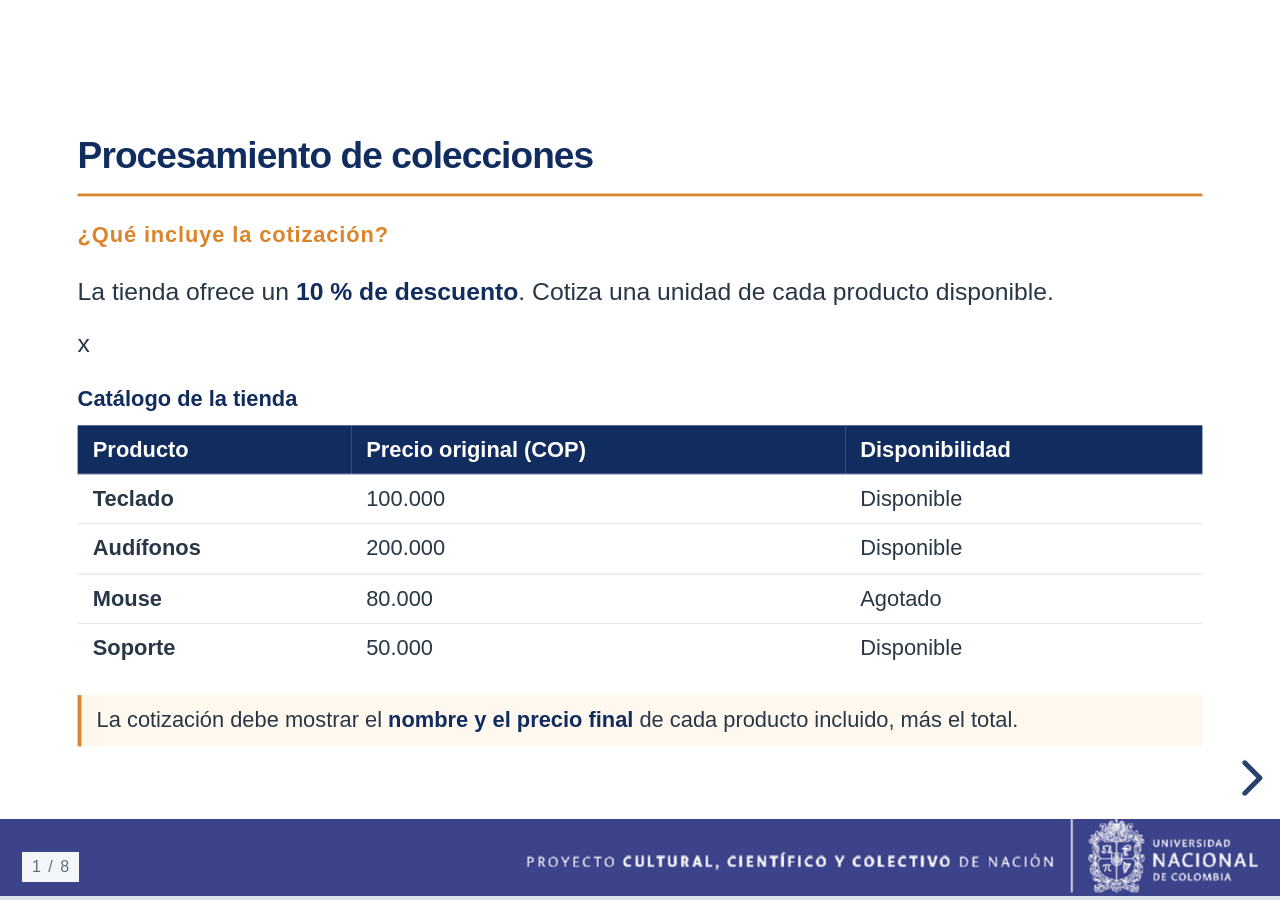
==== commit 14bc197b: "Notebook finalizado" ====
--- a/presentacion/colecciones.html
+++ b/presentacion/colecciones.html
@@ -22,7 +22,7 @@
       <table class="catalogo">
         <caption>Catálogo de la tienda</caption>
         <thead><tr><th scope="col">Producto</th><th scope="col">Precio original (COP)</th><th scope="col">Disponibilidad</th></tr></thead>
-        <tbody>
+        <tbody>x
           <tr><th scope="row">Teclado</th><td>100.000</td><td>Disponible</td></tr>
           <tr><th scope="row">Audífonos</th><td>200.000</td><td>Disponible</td></tr>
           <tr><th scope="row">Mouse</th><td>80.000</td><td>Agotado</td></tr>
